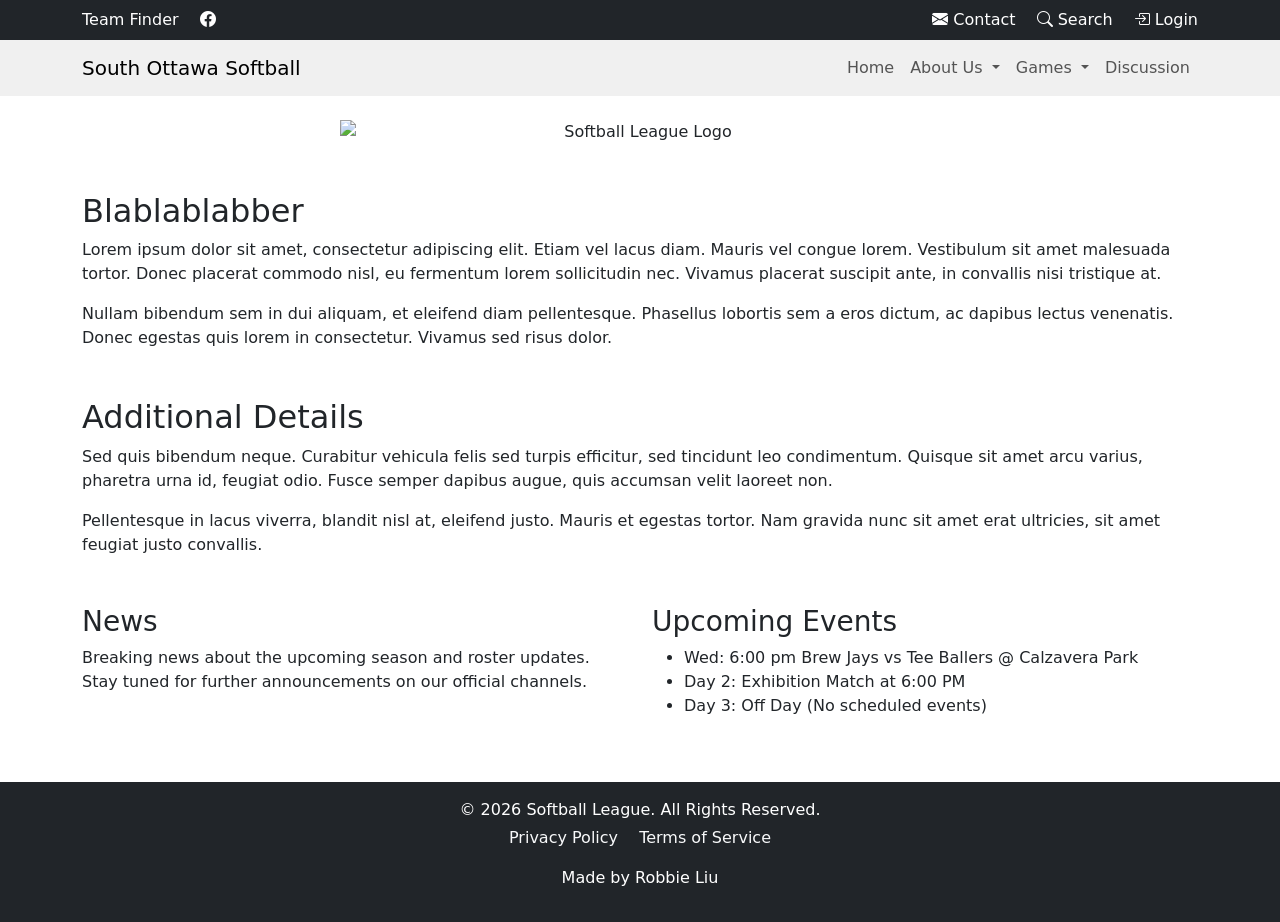
==== index.html @ d7d8d670 "🗄️⬜ Updated with Glitch" ====
<!DOCTYPE html>
<html lang="en">
  <head>
    <meta charset="UTF-8" />
    <title>South Ottawa Softball</title>
    <meta name="viewport" content="width=device-width, initial-scale=1" />
    <!-- Bootstrap CSS -->
    <link
      href="https://cdn.jsdelivr.net/npm/bootstrap@5.3.0/dist/css/bootstrap.min.css"
      rel="stylesheet"
    />
    <!-- Bootstrap Icons -->
    <link
      rel="stylesheet"
      href="https://cdn.jsdelivr.net/npm/bootstrap-icons@1.10.5/font/bootstrap-icons.css"
    />
  </head>
  <body>
    <!-- Top Dark Bar -->
    <div class="bg-dark text-white py-2">
      <div class="container d-flex justify-content-between align-items-center">
        <div>
          <a
            href="team-finder.html"
            class="text-white text-decoration-none me-3"
            >Team Finder</a
          >
          <a
            href="https://www.facebook.com/sos.softball.3"
            target="_blank"
            class="text-white text-decoration-none me-3"
          >
            <i class="bi bi-facebook"></i>
          </a>
        </div>
        <div>
          <a href="contact.html" class="text-white text-decoration-none me-3">
            <i class="bi bi-envelope-fill"></i> Contact
          </a>
          <a href="search.html" class="text-white text-decoration-none me-3">
            <i class="bi bi-search"></i> Search
          </a>
          <a href="login.html" class="text-white text-decoration-none">
            <i class="bi bi-box-arrow-in-right"></i> Login
          </a>
        </div>
      </div>
    </div>

    <!-- Main Navigation Bar -->
    <nav class="navbar navbar-expand-lg" style="background-color: #f0f0f0">
      <div class="container">
        <a class="navbar-brand" href="index.html">South Ottawa Softball</a>
        <button
          class="navbar-toggler"
          type="button"
          data-bs-toggle="collapse"
          data-bs-target="#navbarNav"
          aria-controls="navbarNav"
          aria-expanded="false"
          aria-label="Toggle navigation"
        >
          <span class="navbar-toggler-icon">&#9776;</span>
        </button>
        <div class="collapse navbar-collapse" id="navbarNav">
          <ul class="navbar-nav ms-auto">
            <li class="nav-item">
              <a class="nav-link" href="index.html">Home</a>
            </li>
            <li class="nav-item dropdown">
              <a
                class="nav-link dropdown-toggle"
                href="#"
                id="aboutUsDropdown"
                role="button"
                data-bs-toggle="dropdown"
                aria-expanded="false"
              >
                About Us
              </a>
              <ul class="dropdown-menu" aria-labelledby="aboutUsDropdown">
                <li><a class="dropdown-item" href="staff.html">Staff</a></li>
                <li>
                  <a class="dropdown-item" href="contact.html">Contact Us</a>
                </li>
                <li>
                  <a class="dropdown-item" href="who-we-are.html">Who We Are</a>
                </li>
              </ul>
            </li>
            <li class="nav-item dropdown">
              <a
                class="nav-link dropdown-toggle"
                href="#"
                id="gamesDropdown"
                role="button"
                data-bs-toggle="dropdown"
                aria-expanded="false"
              >
                Games
              </a>
              <ul class="dropdown-menu" aria-labelledby="gamesDropdown">
                <li>
                  <a class="dropdown-item" href="schedule.html">Schedule</a>
                </li>
                <li><a class="dropdown-item" href="scores.html">Scores</a></li>
                <li>
                  <a class="dropdown-item" href="calendar.html">Calendar</a>
                </li>
                <li>
                  <a class="dropdown-item" href="standings.html">Standings</a>
                </li>
                <li>
                  <a class="dropdown-item" href="tournament.html">Tournament</a>
                </li>
              </ul>
            </li>
            <li class="nav-item">
              <a class="nav-link" href="discussion.html">Discussion</a>
            </li>
          </ul>
        </div>
      </div>
    </nav>

    <div class="container my-4">
      <div class="text-center">
        <img
          src="https://cdn.glitch.global/1dc13e00-e04f-48b4-b6e2-ec47e56bd016/SOS_Ball.jpg?v=1737390285570"
          alt="Softball League Logo"
          class="d-block mx-auto img-fluid"
          style="max-width: 600px"
        />
      </div>
    

    <h2 id="section-one" class="mt-5">Blablablabber</h2>
    <p>
      Lorem ipsum dolor sit amet, consectetur adipiscing elit. Etiam vel lacus
      diam. Mauris vel congue lorem. Vestibulum sit amet malesuada tortor. Donec
      placerat commodo nisl, eu fermentum lorem sollicitudin nec. Vivamus
      placerat suscipit ante, in convallis nisi tristique at.
    </p>
    <p>
      Nullam bibendum sem in dui aliquam, et eleifend diam pellentesque.
      Phasellus lobortis sem a eros dictum, ac dapibus lectus venenatis. Donec
      egestas quis lorem in consectetur. Vivamus sed risus dolor.
    </p>

    <h2 id="section-two" class="mt-5">Additional Details</h2>
    <p>
      Sed quis bibendum neque. Curabitur vehicula felis sed turpis efficitur,
      sed tincidunt leo condimentum. Quisque sit amet arcu varius, pharetra urna
      id, feugiat odio. Fusce semper dapibus augue, quis accumsan velit laoreet
      non.
    </p>
    <p>
      Pellentesque in lacus viverra, blandit nisl at, eleifend justo. Mauris et
      egestas tortor. Nam gravida nunc sit amet erat ultricies, sit amet feugiat
      justo convallis.
    </p>

    <div class="row mt-5">
      <div class="col-md-6" id="news">
        <h3>News</h3>
        <p>
          Breaking news about the upcoming season and roster updates. Stay tuned
          for further announcements on our official channels.
        </p>
      </div>
      <div class="col-md-6" id="schedule">
        <h3>Upcoming Events</h3>
        <ul>
          <li>Wed: 6:00 pm Brew Jays vs Tee Ballers @ Calzavera Park</li>
          <li>Day 2: Exhibition Match at 6:00 PM</li>
          <li>Day 3: Off Day (No scheduled events)</li>
        </ul>
      </div>
    </div>
  </div>

    <footer class="bg-dark text-white text-center py-3 mt-5">
      <div class="container">
        <p class="mb-1">
          &copy; <span id="year"></span> Softball League. All Rights Reserved.
        </p>
        <p>
          <a href="privacy.html" class="text-light text-decoration-none mx-2"
            >Privacy Policy</a
          >
          <a href="terms.html" class="text-light text-decoration-none mx-2"
            >Terms of Service</a
          >
        <p>
        Made by Robbie Liu    
        </p>

        </p>
      </div>
    </footer>
    <script>
      document.getElementById("year").textContent = new Date().getFullYear();
    </script>

    <!-- Bootstrap JS -->
    <script src="https://cdn.jsdelivr.net/npm/bootstrap@5.3.0/dist/js/bootstrap.bundle.min.js"></script>
  </body>
</html>
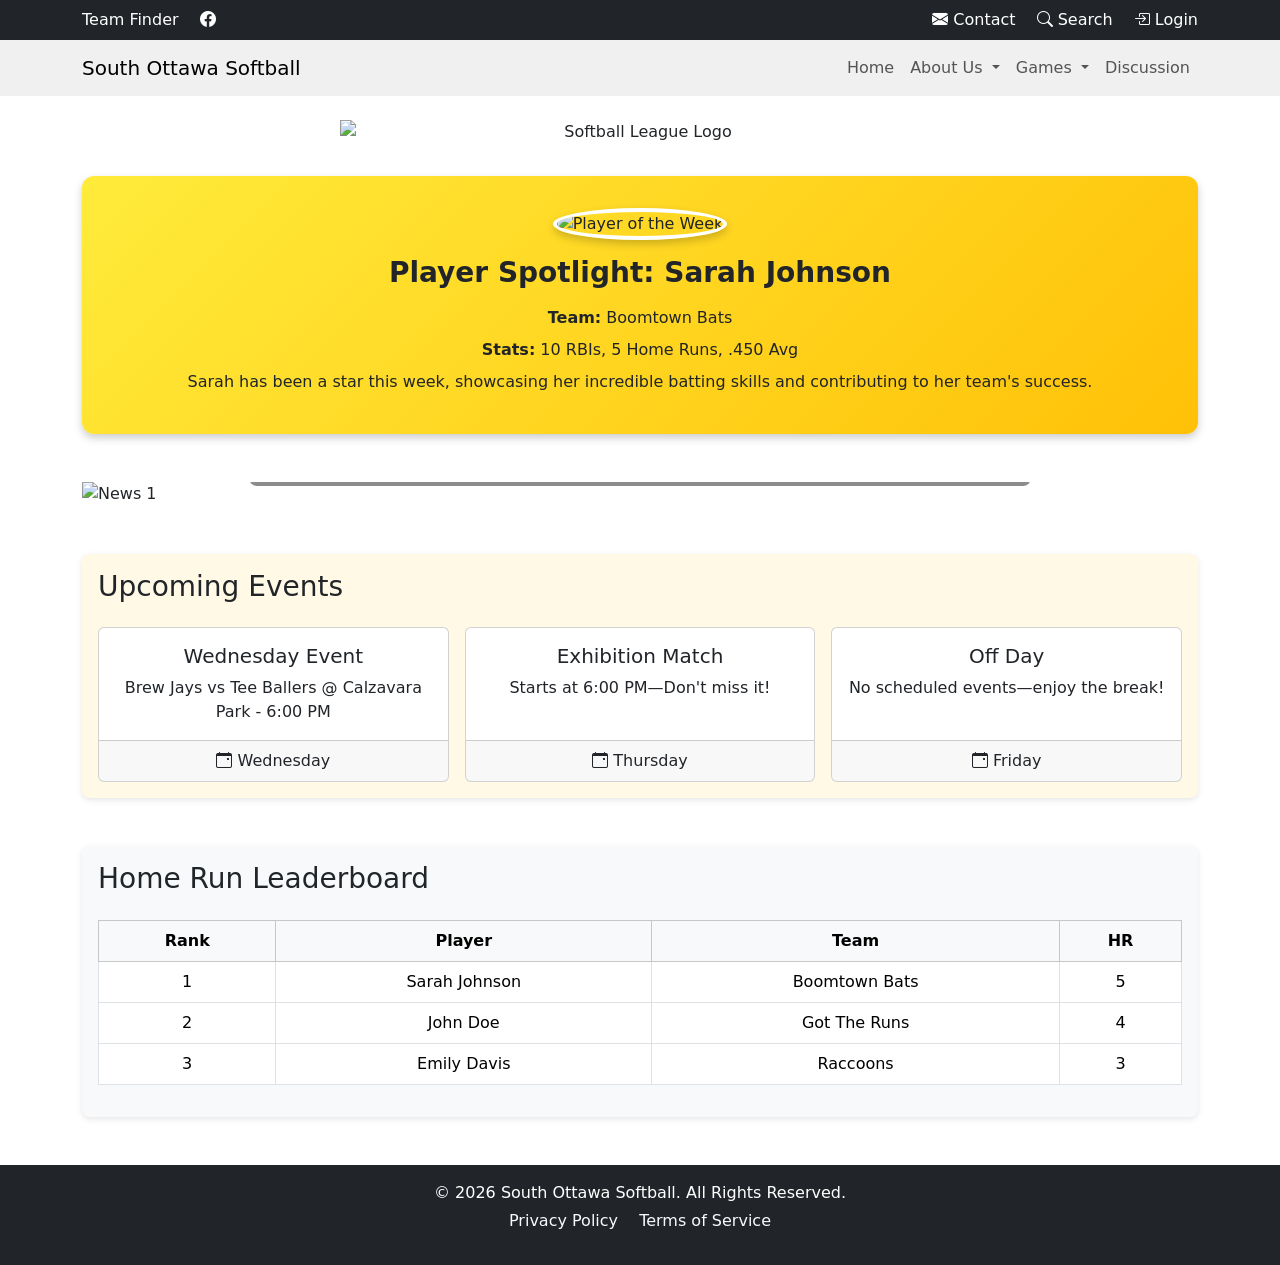
==== commit 7f81d18c: "finished basically all frontend stuff, onto backend" ====
--- a/index.html
+++ b/index.html
@@ -4,19 +4,77 @@
     <meta charset="UTF-8" />
     <title>South Ottawa Softball</title>
     <meta name="viewport" content="width=device-width, initial-scale=1" />
-    <!-- Bootstrap CSS -->
+    <!-- bootstrap CSS -->
     <link
       href="https://cdn.jsdelivr.net/npm/bootstrap@5.3.0/dist/css/bootstrap.min.css"
       rel="stylesheet"
     />
-    <!-- Bootstrap Icons -->
+    <!-- bootstrap icons -->
     <link
       rel="stylesheet"
       href="https://cdn.jsdelivr.net/npm/bootstrap-icons@1.10.5/font/bootstrap-icons.css"
     />
+    <style>
+      .player-spotlight {
+        background: linear-gradient(135deg, #ffeb3b, #ffc107);
+        border-radius: 12px;
+        padding: 2rem;
+        text-align: center;
+        box-shadow: 0 4px 8px rgba(0, 0, 0, 0.2);
+        margin-top: 2rem;
+      }
+      .player-photo {
+        width: 150px;
+        height: 150px; /* image is square */
+        border-radius: 50%; /* makes image a circle */
+        border: 4px solid #fff;
+        margin-bottom: 1rem;
+        box-shadow: 0 4px 8px rgba(0, 0, 0, 0.2);
+        object-fit: cover; /* ensures the image scales properly within the circle */
+      }
+      .player-spotlight h3 {
+        font-size: 1.75rem;
+        margin-bottom: 1rem;
+        font-weight: bold;
+      }
+      .player-spotlight p {
+        margin: 0.5rem 0;
+        font-size: 1rem;
+      }
+      /* image height 4 carousel */
+      .carousel-item img {
+        max-height: 400px;
+        object-fit: cover;
+      }
+      /* for the dark background behind dat text */
+      .carousel-caption {
+        background-color: rgba(0, 0, 0, 0.45);
+        border-radius: 0.5rem;
+        padding: 1rem;
+      }
+      /* upcoming events */
+      .events-section {
+        background-color: #fff9e6;
+        padding: 1rem;
+        border-radius: 8px;
+        margin-top: 2rem;
+        box-shadow: 0 2px 6px rgba(0, 0, 0, 0.1);
+      }
+      .hr-leaderboard {
+        background-color: #f8f9fa;
+        padding: 1rem;
+        border-radius: 8px;
+        margin-top: 2rem;
+        box-shadow: 0 2px 6px rgba(0, 0, 0, 0.1);
+      }
+      .hr-leaderboard table tr th,
+      .hr-leaderboard table tr td {
+        text-align: center;
+      }
+    </style>
   </head>
   <body>
-    <!-- Top Dark Bar -->
+    <!-- Top dark bar -->
     <div class="bg-dark text-white py-2">
       <div class="container d-flex justify-content-between align-items-center">
         <div>
@@ -47,7 +105,7 @@
       </div>
     </div>
 
-    <!-- Main Navigation Bar -->
+    <!-- Main nav Bar -->
     <nav class="navbar navbar-expand-lg" style="background-color: #f0f0f0">
       <div class="container">
         <a class="navbar-brand" href="index.html">South Ottawa Softball</a>
@@ -100,19 +158,11 @@
                 Games
               </a>
               <ul class="dropdown-menu" aria-labelledby="gamesDropdown">
-                <li>
-                  <a class="dropdown-item" href="schedule.html">Schedule</a>
-                </li>
+                <li><a class="dropdown-item" href="schedule.html">Schedule</a></li>
                 <li><a class="dropdown-item" href="scores.html">Scores</a></li>
-                <li>
-                  <a class="dropdown-item" href="calendar.html">Calendar</a>
-                </li>
-                <li>
-                  <a class="dropdown-item" href="standings.html">Standings</a>
-                </li>
-                <li>
-                  <a class="dropdown-item" href="tournament.html">Tournament</a>
-                </li>
+                <li><a class="dropdown-item" href="calendar.html">Calendar</a></li>
+                <li><a class="dropdown-item" href="standings.html">Standings</a></li>
+                <li><a class="dropdown-item" href="tournament.html">Tournament</a></li>
               </ul>
             </li>
             <li class="nav-item">
@@ -132,57 +182,196 @@
           style="max-width: 600px"
         />
       </div>
-    
-
-    <h2 id="section-one" class="mt-5">Blablablabber</h2>
-    <p>
-      Lorem ipsum dolor sit amet, consectetur adipiscing elit. Etiam vel lacus
-      diam. Mauris vel congue lorem. Vestibulum sit amet malesuada tortor. Donec
-      placerat commodo nisl, eu fermentum lorem sollicitudin nec. Vivamus
-      placerat suscipit ante, in convallis nisi tristique at.
-    </p>
-    <p>
-      Nullam bibendum sem in dui aliquam, et eleifend diam pellentesque.
-      Phasellus lobortis sem a eros dictum, ac dapibus lectus venenatis. Donec
-      egestas quis lorem in consectetur. Vivamus sed risus dolor.
-    </p>
-
-    <h2 id="section-two" class="mt-5">Additional Details</h2>
-    <p>
-      Sed quis bibendum neque. Curabitur vehicula felis sed turpis efficitur,
-      sed tincidunt leo condimentum. Quisque sit amet arcu varius, pharetra urna
-      id, feugiat odio. Fusce semper dapibus augue, quis accumsan velit laoreet
-      non.
-    </p>
-    <p>
-      Pellentesque in lacus viverra, blandit nisl at, eleifend justo. Mauris et
-      egestas tortor. Nam gravida nunc sit amet erat ultricies, sit amet feugiat
-      justo convallis.
-    </p>
-
-    <div class="row mt-5">
-      <div class="col-md-6" id="news">
-        <h3>News</h3>
+
+      <!-- player spotlight -->
+      <div class="player-spotlight">
+        <img
+          src="https://cdn.glitch.global/1dc13e00-e04f-48b4-b6e2-ec47e56bd016/softballllll%20pic.jpg?v=1737510915196"
+          alt="Player of the Week"
+          class="player-photo"
+        />
+        <h3>Player Spotlight: Sarah Johnson</h3>
+        <p><strong>Team:</strong> Boomtown Bats</p>
+        <p><strong>Stats:</strong> 10 RBIs, 5 Home Runs, .450 Avg</p>
         <p>
-          Breaking news about the upcoming season and roster updates. Stay tuned
-          for further announcements on our official channels.
+          Sarah has been a star this week, showcasing her incredible batting
+          skills and contributing to her team's success.
         </p>
       </div>
-      <div class="col-md-6" id="schedule">
-        <h3>Upcoming Events</h3>
-        <ul>
-          <li>Wed: 6:00 pm Brew Jays vs Tee Ballers @ Calzavera Park</li>
-          <li>Day 2: Exhibition Match at 6:00 PM</li>
-          <li>Day 3: Off Day (No scheduled events)</li>
-        </ul>
+
+      <!-- news Carousel w/ fade & int. -->
+      <div
+        id="newsCarousel"
+        class="carousel slide carousel-fade mt-5"
+        data-bs-ride="carousel"
+        data-bs-interval="4000"
+        data-bs-pause="hover"
+      >
+        <div class="carousel-indicators">
+          <button
+            type="button"
+            data-bs-target="#newsCarousel"
+            data-bs-slide-to="0"
+            class="active"
+            aria-current="true"
+            aria-label="Slide 1"
+          ></button>
+          <button
+            type="button"
+            data-bs-target="#newsCarousel"
+            data-bs-slide-to="1"
+            aria-label="Slide 2"
+          ></button>
+          <button
+            type="button"
+            data-bs-target="#newsCarousel"
+            data-bs-slide-to="2"
+            aria-label="Slide 3"
+          ></button>
+        </div>
+        <div class="carousel-inner">
+          <div class="carousel-item active">
+            <img
+              src="https://cdn.glitch.global/1dc13e00-e04f-48b4-b6e2-ec47e56bd016/softball%20casual%20photoo.jpg?v=1737469810039"
+              class="d-block w-100"
+              alt="News 1"
+            />
+            <div class="carousel-caption d-none d-md-block">
+              <h5>News Headline 1</h5>
+              <p>Big updates about the league's upcoming season!</p>
+            </div>
+          </div>
+          <div class="carousel-item">
+            <img
+              src="https://cdn.glitch.global/1dc13e00-e04f-48b4-b6e2-ec47e56bd016/softball%20low%20brightness.jpg?v=1737527718249"
+              class="d-block w-100"
+              alt="News 2"
+            />
+            <div class="carousel-caption d-none d-md-block">
+              <h5>News Headline 2</h5>
+              <p>Check out this week's highlights and top plays.</p>
+            </div>
+          </div>
+          <div class="carousel-item">
+            <img
+              src="https://cdn.glitch.global/1dc13e00-e04f-48b4-b6e2-ec47e56bd016/softball%20medium%20brightnesss.jpg?v=1737527715308"
+              class="d-block w-100"
+              alt="News 3"
+            />
+            <div class="carousel-caption d-none d-md-block">
+              <h5>News Headline 3</h5>
+              <p>New teams joining the league—get all the details here.</p>
+            </div>
+          </div>
+        </div>
+        <button
+          class="carousel-control-prev"
+          type="button"
+          data-bs-target="#newsCarousel"
+          data-bs-slide="prev"
+        >
+          <span
+            class="carousel-control-prev-icon"
+            aria-hidden="true"
+          ></span>
+          <span class="visually-hidden">Previous</span>
+        </button>
+        <button
+          class="carousel-control-next"
+          type="button"
+          data-bs-target="#newsCarousel"
+          data-bs-slide="next"
+        >
+          <span
+            class="carousel-control-next-icon"
+            aria-hidden="true"
+          ></span>
+          <span class="visually-hidden">Next</span>
+        </button>
+      </div>
+
+      <!-- upcoming events -->
+      <div class="events-section mt-5">
+        <h3 class="mb-4">Upcoming Events</h3>
+        <div class="row g-3">
+          <div class="col-md-4">
+            <div class="card text-center h-100">
+              <div class="card-body">
+                <h5 class="card-title">Wednesday Event</h5>
+                <p class="card-text">
+                  Brew Jays vs Tee Ballers @ Calzavara Park - 6:00 PM
+                </p>
+              </div>
+              <div class="card-footer">
+                <i class="bi bi-calendar-event"></i> Wednesday
+              </div>
+            </div>
+          </div>
+          <div class="col-md-4">
+            <div class="card text-center h-100">
+              <div class="card-body">
+                <h5 class="card-title">Exhibition Match</h5>
+                <p class="card-text">Starts at 6:00 PM—Don't miss it!</p>
+              </div>
+              <div class="card-footer">
+                <i class="bi bi-calendar-event"></i> Thursday
+              </div>
+            </div>
+          </div>
+          <div class="col-md-4">
+            <div class="card text-center h-100">
+              <div class="card-body">
+                <h5 class="card-title">Off Day</h5>
+                <p class="card-text">No scheduled events—enjoy the break!</p>
+              </div>
+              <div class="card-footer">
+                <i class="bi bi-calendar-event"></i> Friday
+              </div>
+            </div>
+          </div>
+        </div>
+      </div>
+
+      <!-- home run Leaderboard for players -->
+      <div class="hr-leaderboard mt-5">
+        <h3 class="mb-4">Home Run Leaderboard</h3>
+        <table class="table table-bordered">
+          <thead class="table-light">
+            <tr>
+              <th>Rank</th>
+              <th>Player</th>
+              <th>Team</th>
+              <th>HR</th>
+            </tr>
+          </thead>
+          <tbody>
+            <tr>
+              <td>1</td>
+              <td>Sarah Johnson</td>
+              <td>Boomtown Bats</td>
+              <td>5</td>
+            </tr>
+            <tr>
+              <td>2</td>
+              <td>John Doe</td>
+              <td>Got The Runs</td>
+              <td>4</td>
+            </tr>
+            <tr>
+              <td>3</td>
+              <td>Emily Davis</td>
+              <td>Raccoons</td>
+              <td>3</td>
+            </tr>
+          </tbody>
+        </table>
       </div>
     </div>
-  </div>
 
     <footer class="bg-dark text-white text-center py-3 mt-5">
       <div class="container">
         <p class="mb-1">
-          &copy; <span id="year"></span> Softball League. All Rights Reserved.
+          &copy; <span id="year"></span> South Ottawa Softball. All Rights Reserved.
         </p>
         <p>
           <a href="privacy.html" class="text-light text-decoration-none mx-2"
@@ -191,10 +380,6 @@
           <a href="terms.html" class="text-light text-decoration-none mx-2"
             >Terms of Service</a
           >
-        <p>
-        Made by Robbie Liu    
-        </p>
-
         </p>
       </div>
     </footer>
@@ -202,7 +387,7 @@
       document.getElementById("year").textContent = new Date().getFullYear();
     </script>
 
-    <!-- Bootstrap JS -->
+    <!-- bootstrap js -->
     <script src="https://cdn.jsdelivr.net/npm/bootstrap@5.3.0/dist/js/bootstrap.bundle.min.js"></script>
   </body>
 </html>
